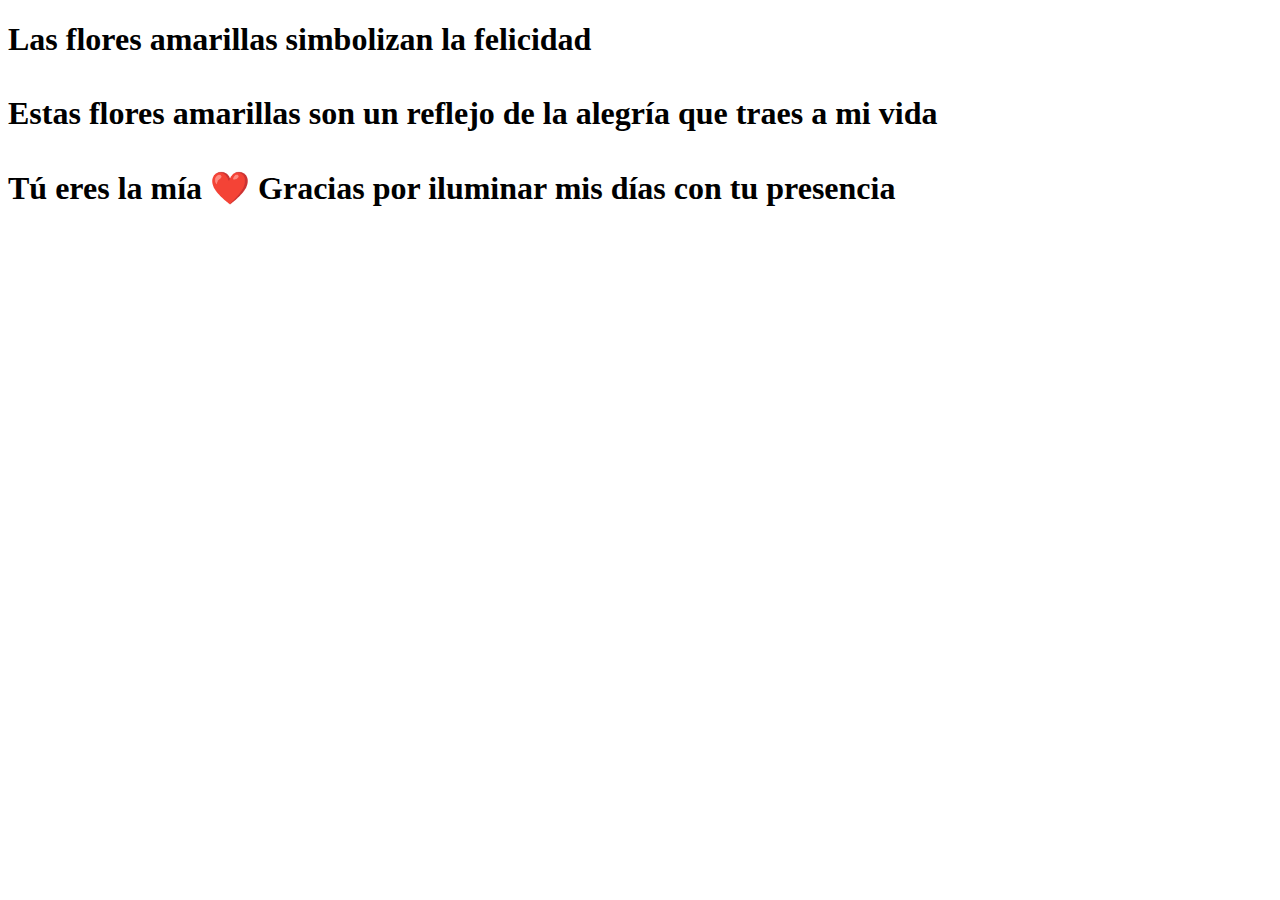
==== flower.html @ ad351d42 "Update flower.html" ====
<!DOCTYPE html>
<html lang="es">
  <head>
    <meta charset="UTF-8" />
    <meta http-equiv="X-UA-Compatible" content="IE=edge" />
    <meta name="viewport" content="width=device-width, initial-scale=1.0" />
    <link rel="stylesheet" href="css/main.css" />
    <link rel="icon" href="img/flowers.png" type="image/x-icon" />
    <title>Flower</title>
  </head>
  <body class="container">
    <audio src="sound/Floricienta.mp3" autoplay></audio>
    <div id="lyrics">
     
    </div>
    <h1 class="titulo">Las flores amarillas simbolizan la felicidad <br> <br>
      Estas flores amarillas son un reflejo de la alegría que traes a mi vida <br> <br>
      Tú eres la mía ❤️ Gracias por iluminar mis días con tu presencia</h1>
  
    <div class="night"></div>
    <div class="flowers">
      <div class="flower flower--1">
        <div class="flower__leafs flower__leafs--1">
          <div class="flower__leaf flower__leaf--1"></div>
          <div class="flower__leaf flower__leaf--2"></div>
          <div class="flower__leaf flower__leaf--3"></div>
          <div class="flower__leaf flower__leaf--4"></div>
          <div class="flower__white-circle"></div>

          <div class="flower__light flower__light--1"></div>
          <div class="flower__light flower__light--2"></div>
          <div class="flower__light flower__light--3"></div>
          <div class="flower__light flower__light--4"></div>
          <div class="flower__light flower__light--5"></div>
          <div class="flower__light flower__light--6"></div>
          <div class="flower__light flower__light--7"></div>
          <div class="flower__light flower__light--8"></div>
        </div>
        <div class="flower__line">
          <div class="flower__line__leaf flower__line__leaf--1"></div>
          <div class="flower__line__leaf flower__line__leaf--2"></div>
          <div class="flower__line__leaf flower__line__leaf--3"></div>
          <div class="flower__line__leaf flower__line__leaf--4"></div>
          <div class="flower__line__leaf flower__line__leaf--5"></div>
          <div class="flower__line__leaf flower__line__leaf--6"></div>
        </div>
      </div>

      <div class="flower flower--2">
        <div class="flower__leafs flower__leafs--2">
          <div class="flower__leaf flower__leaf--1"></div>
          <div class="flower__leaf flower__leaf--2"></div>
          <div class="flower__leaf flower__leaf--3"></div>
          <div class="flower__leaf flower__leaf--4"></div>
          <div class="flower__white-circle"></div>

          <div class="flower__light flower__light--1"></div>
          <div class="flower__light flower__light--2"></div>
          <div class="flower__light flower__light--3"></div>
          <div class="flower__light flower__light--4"></div>
          <div class="flower__light flower__light--5"></div>
          <div class="flower__light flower__light--6"></div>
          <div class="flower__light flower__light--7"></div>
          <div class="flower__light flower__light--8"></div>
        </div>
        <div class="flower__line">
          <div class="flower__line__leaf flower__line__leaf--1"></div>
          <div class="flower__line__leaf flower__line__leaf--2"></div>
          <div class="flower__line__leaf flower__line__leaf--3"></div>
          <div class="flower__line__leaf flower__line__leaf--4"></div>
        </div>
      </div>

      <div class="flower flower--3">
        <div class="flower__leafs flower__leafs--3">
          <div class="flower__leaf flower__leaf--1"></div>
          <div class="flower__leaf flower__leaf--2"></div>
          <div class="flower__leaf flower__leaf--3"></div>
          <div class="flower__leaf flower__leaf--4"></div>
          <div class="flower__white-circle"></div>

          <div class="flower__light flower__light--1"></div>
          <div class="flower__light flower__light--2"></div>
          <div class="flower__light flower__light--3"></div>
          <div class="flower__light flower__light--4"></div>
          <div class="flower__light flower__light--5"></div>
          <div class="flower__light flower__light--6"></div>
          <div class="flower__light flower__light--7"></div>
          <div class="flower__light flower__light--8"></div>
        </div>
        <div class="flower__line">
          <div class="flower__line__leaf flower__line__leaf--1"></div>
          <div class="flower__line__leaf flower__line__leaf--2"></div>
          <div class="flower__line__leaf flower__line__leaf--3"></div>
          <div class="flower__line__leaf flower__line__leaf--4"></div>
        </div>
      </div>

      <div class="grow-ans" style="--d: 1.2s">
        <div class="flower__g-long">
          <div class="flower__g-long__top"></div>
          <div class="flower__g-long__bottom"></div>
        </div>
      </div>

      <div class="growing-grass">
        <div class="flower__grass flower__grass--1">
          <div class="flower__grass--top"></div>
          <div class="flower__grass--bottom"></div>
          <div class="flower__grass__leaf flower__grass__leaf--1"></div>
          <div class="flower__grass__leaf flower__grass__leaf--2"></div>
          <div class="flower__grass__leaf flower__grass__leaf--3"></div>
          <div class="flower__grass__leaf flower__grass__leaf--4"></div>
          <div class="flower__grass__leaf flower__grass__leaf--5"></div>
          <div class="flower__grass__leaf flower__grass__leaf--6"></div>
          <div class="flower__grass__leaf flower__grass__leaf--7"></div>
          <div class="flower__grass__leaf flower__grass__leaf--8"></div>
          <div class="flower__grass__overlay"></div>
        </div>
      </div>

      <div class="growing-grass">
        <div class="flower__grass flower__grass--2">
          <div class="flower__grass--top"></div>
          <div class="flower__grass--bottom"></div>
          <div class="flower__grass__leaf flower__grass__leaf--1"></div>
          <div class="flower__grass__leaf flower__grass__leaf--2"></div>
          <div class="flower__grass__leaf flower__grass__leaf--3"></div>
          <div class="flower__grass__leaf flower__grass__leaf--4"></div>
          <div class="flower__grass__leaf flower__grass__leaf--5"></div>
          <div class="flower__grass__leaf flower__grass__leaf--6"></div>
          <div class="flower__grass__leaf flower__grass__leaf--7"></div>
          <div class="flower__grass__leaf flower__grass__leaf--8"></div>
          <div class="flower__grass__overlay"></div>
        </div>
      </div>

      <div class="grow-ans" style="--d: 2.4s">
        <div class="flower__g-right flower__g-right--1">
          <div class="leaf"></div>
        </div>
      </div>

      <div class="grow-ans" style="--d: 2.8s">
        <div class="flower__g-right flower__g-right--2">
          <div class="leaf"></div>
        </div>
      </div>

      <div class="grow-ans" style="--d: 2.8s">
        <div class="flower__g-front">
          <div
            class="flower__g-front__leaf-wrapper flower__g-front__leaf-wrapper--1"
          >
            <div class="flower__g-front__leaf"></div>
          </div>
          <div
            class="flower__g-front__leaf-wrapper flower__g-front__leaf-wrapper--2"
          >
            <div class="flower__g-front__leaf"></div>
          </div>
          <div
            class="flower__g-front__leaf-wrapper flower__g-front__leaf-wrapper--3"
          >
            <div class="flower__g-front__leaf"></div>
          </div>
          <div
            class="flower__g-front__leaf-wrapper flower__g-front__leaf-wrapper--4"
          >
            <div class="flower__g-front__leaf"></div>
          </div>
          <div
            class="flower__g-front__leaf-wrapper flower__g-front__leaf-wrapper--5"
          >
            <div class="flower__g-front__leaf"></div>
          </div>
          <div
            class="flower__g-front__leaf-wrapper flower__g-front__leaf-wrapper--6"
          >
            <div class="flower__g-front__leaf"></div>
          </div>
          <div
            class="flower__g-front__leaf-wrapper flower__g-front__leaf-wrapper--7"
          >
            <div class="flower__g-front__leaf"></div>
          </div>
          <div
            class="flower__g-front__leaf-wrapper flower__g-front__leaf-wrapper--8"
          >
            <div class="flower__g-front__leaf"></div>
          </div>
          <div class="flower__g-front__line"></div>
        </div>
      </div>

      <div class="grow-ans" style="--d: 3.2s">
        <div class="flower__g-fr">
          <div class="leaf"></div>
          <div class="flower__g-fr__leaf flower__g-fr__leaf--1"></div>
          <div class="flower__g-fr__leaf flower__g-fr__leaf--2"></div>
          <div class="flower__g-fr__leaf flower__g-fr__leaf--3"></div>
          <div class="flower__g-fr__leaf flower__g-fr__leaf--4"></div>
          <div class="flower__g-fr__leaf flower__g-fr__leaf--5"></div>
          <div class="flower__g-fr__leaf flower__g-fr__leaf--6"></div>
          <div class="flower__g-fr__leaf flower__g-fr__leaf--7"></div>
          <div class="flower__g-fr__leaf flower__g-fr__leaf--8"></div>
        </div>
      </div>

      <div class="long-g long-g--0">
        <div class="grow-ans" style="--d: 3s">
          <div class="leaf leaf--0"></div>
        </div>
        <div class="grow-ans" style="--d: 2.2s">
          <div class="leaf leaf--1"></div>
        </div>
        <div class="grow-ans" style="--d: 3.4s">
          <div class="leaf leaf--2"></div>
        </div>
        <div class="grow-ans" style="--d: 3.6s">
          <div class="leaf leaf--3"></div>
        </div>
      </div>

      <div class="long-g long-g--1">
        <div class="grow-ans" style="--d: 3.6s">
          <div class="leaf leaf--0"></div>
        </div>
        <div class="grow-ans" style="--d: 3.8s">
          <div class="leaf leaf--1"></div>
        </div>
        <div class="grow-ans" style="--d: 4s">
          <div class="leaf leaf--2"></div>
        </div>
        <div class="grow-ans" style="--d: 4.2s">
          <div class="leaf leaf--3"></div>
        </div>
      </div>

      <div class="long-g long-g--2">
        <div class="grow-ans" style="--d: 4s">
          <div class="leaf leaf--0"></div>
        </div>
        <div class="grow-ans" style="--d: 4.2s">
          <div class="leaf leaf--1"></div>
        </div>
        <div class="grow-ans" style="--d: 4.4s">
          <div class="leaf leaf--2"></div>
        </div>
        <div class="grow-ans" style="--d: 4.6s">
          <div class="leaf leaf--3"></div>
        </div>
      </div>

      <div class="long-g long-g--3">
        <div class="grow-ans" style="--d: 4s">
          <div class="leaf leaf--0"></div>
        </div>
        <div class="grow-ans" style="--d: 4.2s">
          <div class="leaf leaf--1"></div>
        </div>
        <div class="grow-ans" style="--d: 3s">
          <div class="leaf leaf--2"></div>
        </div>
        <div class="grow-ans" style="--d: 3.6s">
          <div class="leaf leaf--3"></div>
        </div>
      </div>

      <div class="long-g long-g--4">
        <div class="grow-ans" style="--d: 4s">
          <div class="leaf leaf--0"></div>
        </div>
        <div class="grow-ans" style="--d: 4.2s">
          <div class="leaf leaf--1"></div>
        </div>
        <div class="grow-ans" style="--d: 3s">
          <div class="leaf leaf--2"></div>
        </div>
        <div class="grow-ans" style="--d: 3.6s">
          <div class="leaf leaf--3"></div>
        </div>
      </div>

      <div class="long-g long-g--5">
        <div class="grow-ans" style="--d: 4s">
          <div class="leaf leaf--0"></div>
        </div>
        <div class="grow-ans" style="--d: 4.2s">
          <div class="leaf leaf--1"></div>
        </div>
        <div class="grow-ans" style="--d: 3s">
          <div class="leaf leaf--2"></div>
        </div>
        <div class="grow-ans" style="--d: 3.6s">
          <div class="leaf leaf--3"></div>
        </div>
      </div>

      <div class="long-g long-g--6">
        <div class="grow-ans" style="--d: 4.2s">
          <div class="leaf leaf--0"></div>
        </div>
        <div class="grow-ans" style="--d: 4.4s">
          <div class="leaf leaf--1"></div>
        </div>
        <div class="grow-ans" style="--d: 4.6s">
          <div class="leaf leaf--2"></div>
        </div>
        <div class="grow-ans" style="--d: 4.8s">
          <div class="leaf leaf--3"></div>
        </div>
      </div>

      <div class="long-g long-g--7">
        <div class="grow-ans" style="--d: 3s">
          <div class="leaf leaf--0"></div>
        </div>
        <div class="grow-ans" style="--d: 3.2s">
          <div class="leaf leaf--1"></div>
        </div>
        <div class="grow-ans" style="--d: 3.5s">
          <div class="leaf leaf--2"></div>
        </div>
        <div class="grow-ans" style="--d: 3.6s">
          <div class="leaf leaf--3"></div>
        </div>
      </div>
    </div>
    <script src="anim.js"></script>
    <script src="main.js"></script>
  </body>
</html>
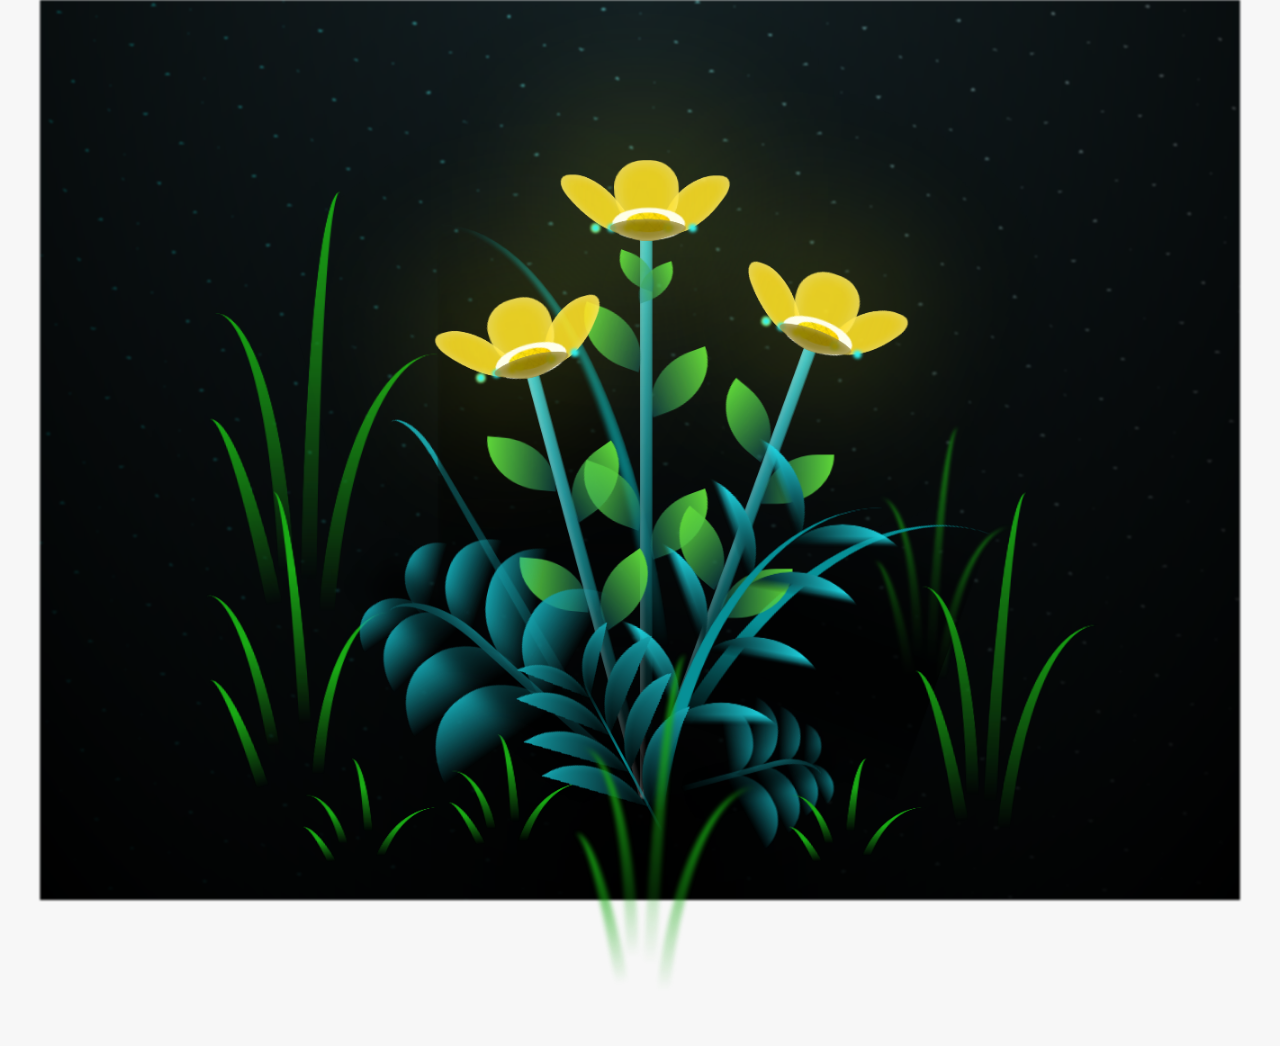
==== commit b8aac542: "Update flower.html" ====
--- a/flower.html
+++ b/flower.html
@@ -13,8 +13,8 @@
     <div id="lyrics">
      
     </div>
-    <h1 class="titulo">Las flores amarillas simbolizan la felicidad <br> <br>
-      Estas flores amarillas son un reflejo de la alegría que traes a mi vida <br> <br>
+    <h1 class="titulo">Las flores amarillas simbolizan la felicidad <br>
+      Estas flores amarillas son un reflejo de la alegría que traes a mi vida <br>
       Tú eres la mía ❤️ Gracias por iluminar mis días con tu presencia</h1>
   
     <div class="night"></div>
--- a/css/main.css
+++ b/css/main.css
@@ -0,0 +1,1659 @@
+*,
+*::after,
+*::before {
+  padding: 0;
+  margin: 0;
+  box-sizing: border-box;
+}
+
+:root {
+  --dark-color: #000;
+}
+
+body {
+  display: flex;
+  align-items: flex-end;
+  justify-content: center;
+  min-height: 100vh;
+  background-color: var(--dark-color);
+  overflow: hidden;
+  perspective: 1000px;
+}
+
+#lyrics {
+  font-size: 28px;
+  font-family: "Franklin Gothic Medium", "Arial Narrow", Arial, sans-serif;
+  color: white;
+  position: absolute;
+  margin-bottom: 20%;
+  z-index: 1;
+  font-weight: bold;
+  letter-spacing: 4px;
+}
+@media only screen and (max-width: 600px) {
+  /* Estilos específicos para dispositivos con un ancho máximo de 600px */
+  #lyrics {
+      font-size: 14px; /* Reduce el tamaño del texto para dispositivos más pequeños */
+      margin-bottom: 530px;
+      letter-spacing: 3px;
+  }
+
+}
+.titulo {
+  margin-bottom: 180px;
+  font-family: "Arial Narrow", Arial, sans-serif;
+  color: yellow;
+  position: absolute;
+  font-weight: bold;
+  letter-spacing: 1px;
+  opacity: 0;
+  animation: fadeIn 3s ease-in-out forwards;
+  text-align: center;
+}
+@keyframes fadeIn {
+  from {
+    opacity: 0;
+  }
+  to {
+    opacity: 1;
+  }
+}
+
+.night {
+  z-index: -1;
+  position: absolute;
+  left: 50%;
+  top: 0;
+  transform: translateX(-50%);
+  width: 100%;
+  height: 100%;
+  filter: blur(0.1vmin);
+  background-image: radial-gradient(
+      ellipse at top,
+      transparent 0%,
+      var(--dark-color)
+    ),
+    radial-gradient(
+      ellipse at bottom,
+      var(--dark-color),
+      rgba(145, 233, 255, 0.2)
+    ),
+    repeating-linear-gradient(
+      220deg,
+      rgb(0, 0, 0) 0px,
+      rgb(0, 0, 0) 19px,
+      transparent 19px,
+      transparent 22px
+    ),
+    repeating-linear-gradient(
+      189deg,
+      rgb(0, 0, 0) 0px,
+      rgb(0, 0, 0) 19px,
+      transparent 19px,
+      transparent 22px
+    ),
+    repeating-linear-gradient(
+      148deg,
+      rgb(0, 0, 0) 0px,
+      rgb(0, 0, 0) 19px,
+      transparent 19px,
+      transparent 22px
+    ),
+    linear-gradient(90deg, rgb(0, 255, 250), rgb(240, 240, 240));
+}
+
+.flowers {
+  position: relative;
+  transform: scale(0.9);
+  /*margin-bottom: 100px;
+  */
+}
+
+@media only screen and (max-width: 600px) {
+  /* Estilos específicos para dispositivos con un ancho máximo de 600px */
+.flowers {
+      font-size: 14px;
+      margin-bottom: 35%;
+      letter-spacing: 3px;
+      transform: scale(1.0);
+}
+
+}
+
+.flower {
+  position: absolute;
+  bottom: 10vmin;
+  transform-origin: bottom center;
+  z-index: 10;
+  --fl-speed: 0.8s;
+}
+.flower--1 {
+  -webkit-animation: moving-flower-1 4s linear infinite;
+  animation: moving-flower-1 4s linear infinite;
+}
+.flower--1 .flower__line {
+  height: 70vmin;
+  -webkit-animation-delay: 0.3s;
+  animation-delay: 0.3s;
+}
+.flower--1 .flower__line__leaf--1 {
+  -webkit-animation: blooming-leaf-right var(--fl-speed) 1.6s backwards;
+  animation: blooming-leaf-right var(--fl-speed) 1.6s backwards;
+}
+.flower--1 .flower__line__leaf--2 {
+  -webkit-animation: blooming-leaf-right var(--fl-speed) 1.4s backwards;
+  animation: blooming-leaf-right var(--fl-speed) 1.4s backwards;
+}
+.flower--1 .flower__line__leaf--3 {
+  -webkit-animation: blooming-leaf-left var(--fl-speed) 1.2s backwards;
+  animation: blooming-leaf-left var(--fl-speed) 1.2s backwards;
+}
+.flower--1 .flower__line__leaf--4 {
+  -webkit-animation: blooming-leaf-left var(--fl-speed) 1s backwards;
+  animation: blooming-leaf-left var(--fl-speed) 1s backwards;
+}
+.flower--1 .flower__line__leaf--5 {
+  -webkit-animation: blooming-leaf-right var(--fl-speed) 1.8s backwards;
+  animation: blooming-leaf-right var(--fl-speed) 1.8s backwards;
+}
+.flower--1 .flower__line__leaf--6 {
+  -webkit-animation: blooming-leaf-left var(--fl-speed) 2s backwards;
+  animation: blooming-leaf-left var(--fl-speed) 2s backwards;
+}
+.flower--2 {
+  left: 50%;
+  transform: rotate(20deg);
+  -webkit-animation: moving-flower-2 4s linear infinite;
+  animation: moving-flower-2 4s linear infinite;
+}
+.flower--2 .flower__line {
+  height: 60vmin;
+  -webkit-animation-delay: 0.6s;
+  animation-delay: 0.6s;
+}
+.flower--2 .flower__line__leaf--1 {
+  -webkit-animation: blooming-leaf-right var(--fl-speed) 1.9s backwards;
+  animation: blooming-leaf-right var(--fl-speed) 1.9s backwards;
+}
+.flower--2 .flower__line__leaf--2 {
+  -webkit-animation: blooming-leaf-right var(--fl-speed) 1.7s backwards;
+  animation: blooming-leaf-right var(--fl-speed) 1.7s backwards;
+}
+.flower--2 .flower__line__leaf--3 {
+  -webkit-animation: blooming-leaf-left var(--fl-speed) 1.5s backwards;
+  animation: blooming-leaf-left var(--fl-speed) 1.5s backwards;
+}
+.flower--2 .flower__line__leaf--4 {
+  -webkit-animation: blooming-leaf-left var(--fl-speed) 1.3s backwards;
+  animation: blooming-leaf-left var(--fl-speed) 1.3s backwards;
+}
+.flower--3 {
+  left: 50%;
+  transform: rotate(-15deg);
+  -webkit-animation: moving-flower-3 4s linear infinite;
+  animation: moving-flower-3 4s linear infinite;
+}
+.flower--3 .flower__line {
+  -webkit-animation-delay: 0.9s;
+  animation-delay: 0.9s;
+}
+.flower--3 .flower__line__leaf--1 {
+  -webkit-animation: blooming-leaf-right var(--fl-speed) 2.5s backwards;
+  animation: blooming-leaf-right var(--fl-speed) 2.5s backwards;
+}
+.flower--3 .flower__line__leaf--2 {
+  -webkit-animation: blooming-leaf-right var(--fl-speed) 2.3s backwards;
+  animation: blooming-leaf-right var(--fl-speed) 2.3s backwards;
+}
+.flower--3 .flower__line__leaf--3 {
+  -webkit-animation: blooming-leaf-left var(--fl-speed) 2.1s backwards;
+  animation: blooming-leaf-left var(--fl-speed) 2.1s backwards;
+}
+.flower--3 .flower__line__leaf--4 {
+  -webkit-animation: blooming-leaf-left var(--fl-speed) 1.9s backwards;
+  animation: blooming-leaf-left var(--fl-speed) 1.9s backwards;
+}
+.flower__leafs {
+  position: relative;
+  -webkit-animation: blooming-flower 2s backwards;
+  animation: blooming-flower 2s backwards;
+}
+.flower__leafs--1 {
+  -webkit-animation-delay: 1.1s;
+  animation-delay: 1.1s;
+}
+.flower__leafs--2 {
+  -webkit-animation-delay: 1.4s;
+  animation-delay: 1.4s;
+}
+.flower__leafs--3 {
+  -webkit-animation-delay: 1.7s;
+  animation-delay: 1.7s;
+}
+.flower__leafs::after {
+  content: "";
+  position: absolute;
+  left: 0;
+  top: 0;
+  transform: translate(-50%, -100%);
+  width: 8vmin;
+  height: 8vmin;
+  background-color: #f9fd25;
+  /* background-color: #fd2525; */
+  filter: blur(10vmin);
+}
+.flower__leaf {
+  position: absolute;
+  bottom: 0;
+  left: 50%;
+  width: 8vmin;
+  height: 11vmin;
+  border-radius: 51% 49% 47% 53%/44% 45% 55% 69%;
+  background-color: #253bfd;
+  background-color: #fddd25;
+  transform-origin: bottom center;
+  opacity: 0.9;
+  box-shadow: inset 0 0 2vmin rgba(255, 255, 255, 0.5);
+}
+.flower__leaf--1 {
+  transform: translate(-10%, 1%) rotateY(40deg) rotateX(-50deg);
+}
+.flower__leaf--2 {
+  transform: translate(-50%, -4%) rotateX(40deg);
+}
+.flower__leaf--3 {
+  transform: translate(-90%, 0%) rotateY(45deg) rotateX(50deg);
+}
+.flower__leaf--4 {
+  width: 8vmin;
+  height: 8vmin;
+  transform-origin: bottom left;
+  border-radius: 4vmin 10vmin 4vmin 4vmin;
+  transform: translate(0%, 18%) rotateX(70deg) rotate(-43deg);
+  background-color: #7c6901;
+  z-index: 1;
+  opacity: 0.8;
+}
+.flower__white-circle {
+  position: absolute;
+  left: -3.5vmin;
+  top: -3vmin;
+  width: 9vmin;
+  height: 4vmin;
+  border-radius: 50%;
+  background-color: #fff;
+}
+.flower__white-circle::after {
+  content: "";
+  position: absolute;
+  left: 50%;
+  top: 45%;
+  transform: translate(-50%, -50%);
+  width: 60%;
+  height: 60%;
+  border-radius: inherit;
+  background-image: repeating-linear-gradient(
+      135deg,
+      rgba(0, 0, 0, 0.03) 0px,
+      rgba(0, 0, 0, 0.03) 1px,
+      transparent 1px,
+      transparent 12px
+    ),
+    repeating-linear-gradient(
+      45deg,
+      rgba(0, 0, 0, 0.03) 0px,
+      rgba(0, 0, 0, 0.03) 1px,
+      transparent 1px,
+      transparent 12px
+    ),
+    repeating-linear-gradient(
+      67.5deg,
+      rgba(0, 0, 0, 0.03) 0px,
+      rgba(0, 0, 0, 0.03) 1px,
+      transparent 1px,
+      transparent 12px
+    ),
+    repeating-linear-gradient(
+      135deg,
+      rgba(0, 0, 0, 0.03) 0px,
+      rgba(0, 0, 0, 0.03) 1px,
+      transparent 1px,
+      transparent 12px
+    ),
+    repeating-linear-gradient(
+      45deg,
+      rgba(0, 0, 0, 0.03) 0px,
+      rgba(0, 0, 0, 0.03) 1px,
+      transparent 1px,
+      transparent 12px
+    ),
+    repeating-linear-gradient(
+      112.5deg,
+      rgba(0, 0, 0, 0.03) 0px,
+      rgba(0, 0, 0, 0.03) 1px,
+      transparent 1px,
+      transparent 12px
+    ),
+    repeating-linear-gradient(
+      112.5deg,
+      rgba(0, 0, 0, 0.03) 0px,
+      rgba(0, 0, 0, 0.03) 1px,
+      transparent 1px,
+      transparent 12px
+    ),
+    repeating-linear-gradient(
+      45deg,
+      rgba(0, 0, 0, 0.03) 0px,
+      rgba(0, 0, 0, 0.03) 1px,
+      transparent 1px,
+      transparent 12px
+    ),
+    repeating-linear-gradient(
+      22.5deg,
+      rgba(0, 0, 0, 0.03) 0px,
+      rgba(0, 0, 0, 0.03) 1px,
+      transparent 1px,
+      transparent 12px
+    ),
+    repeating-linear-gradient(
+      45deg,
+      rgba(0, 0, 0, 0.03) 0px,
+      rgba(0, 0, 0, 0.03) 1px,
+      transparent 1px,
+      transparent 12px
+    ),
+    repeating-linear-gradient(
+      22.5deg,
+      rgba(0, 0, 0, 0.03) 0px,
+      rgba(0, 0, 0, 0.03) 1px,
+      transparent 1px,
+      transparent 12px
+    ),
+    repeating-linear-gradient(
+      135deg,
+      rgba(0, 0, 0, 0.03) 0px,
+      rgba(0, 0, 0, 0.03) 1px,
+      transparent 1px,
+      transparent 12px
+    ),
+    repeating-linear-gradient(
+      157.5deg,
+      rgba(0, 0, 0, 0.03) 0px,
+      rgba(0, 0, 0, 0.03) 1px,
+      transparent 1px,
+      transparent 12px
+    ),
+    repeating-linear-gradient(
+      67.5deg,
+      rgba(0, 0, 0, 0.03) 0px,
+      rgba(0, 0, 0, 0.03) 1px,
+      transparent 1px,
+      transparent 12px
+    ),
+    repeating-linear-gradient(
+      67.5deg,
+      rgba(0, 0, 0, 0.03) 0px,
+      rgba(0, 0, 0, 0.03) 1px,
+      transparent 1px,
+      transparent 12px
+    ),
+    linear-gradient(90deg, rgb(255, 235, 18), rgb(255, 206, 0));
+}
+.flower__line {
+  height: 55vmin;
+  width: 1.5vmin;
+  background-image: linear-gradient(
+      to left,
+      rgba(0, 0, 0, 0.2),
+      transparent,
+      rgba(255, 255, 255, 0.2)
+    ),
+    linear-gradient(to top, transparent 10%, #14757a, #39c6d6);
+  box-shadow: inset 0 0 2px rgba(0, 0, 0, 0.5);
+  -webkit-animation: grow-flower-tree 4s backwards;
+  animation: grow-flower-tree 4s backwards;
+}
+.flower__line__leaf {
+  --w: 7vmin;
+  --h: calc(var(--w) + 2vmin);
+  position: absolute;
+  top: 20%;
+  left: 90%;
+  width: var(--w);
+  height: var(--h);
+  border-top-right-radius: var(--h);
+  border-bottom-left-radius: var(--h);
+  background-image: linear-gradient(to top, rgba(20, 117, 122, 0.4), #5ed639);
+}
+.flower__line__leaf--1 {
+  transform: rotate(70deg) rotateY(30deg);
+}
+.flower__line__leaf--2 {
+  top: 45%;
+  transform: rotate(70deg) rotateY(30deg);
+}
+.flower__line__leaf--3,
+.flower__line__leaf--4,
+.flower__line__leaf--6 {
+  border-top-right-radius: 0;
+  border-bottom-left-radius: 0;
+  border-top-left-radius: var(--h);
+  border-bottom-right-radius: var(--h);
+  left: -460%;
+  top: 12%;
+  transform: rotate(-70deg) rotateY(30deg);
+}
+.flower__line__leaf--4 {
+  top: 40%;
+}
+.flower__line__leaf--5 {
+  top: 0;
+  transform-origin: left;
+  transform: rotate(70deg) rotateY(30deg) scale(0.6);
+}
+.flower__line__leaf--6 {
+  top: -2%;
+  left: -450%;
+  transform-origin: right;
+  transform: rotate(-70deg) rotateY(30deg) scale(0.6);
+}
+.flower__light {
+  position: absolute;
+  bottom: 0vmin;
+  width: 1vmin;
+  height: 1vmin;
+  background-color: rgb(255, 251, 0);
+  border-radius: 50%;
+  filter: blur(0.2vmin);
+  -webkit-animation: light-ans 4s linear infinite backwards;
+  animation: light-ans 4s linear infinite backwards;
+}
+.flower__light:nth-child(odd) {
+  background-color: #23f0ff;
+}
+.flower__light--1 {
+  left: -2vmin;
+  -webkit-animation-delay: 1s;
+  animation-delay: 1s;
+}
+.flower__light--2 {
+  left: 3vmin;
+  -webkit-animation-delay: 0.5s;
+  animation-delay: 0.5s;
+}
+.flower__light--3 {
+  left: -6vmin;
+  -webkit-animation-delay: 0.3s;
+  animation-delay: 0.3s;
+}
+.flower__light--4 {
+  left: 6vmin;
+  -webkit-animation-delay: 0.9s;
+  animation-delay: 0.9s;
+}
+.flower__light--5 {
+  left: -1vmin;
+  -webkit-animation-delay: 1.5s;
+  animation-delay: 1.5s;
+}
+.flower__light--6 {
+  left: -4vmin;
+  -webkit-animation-delay: 3s;
+  animation-delay: 3s;
+}
+.flower__light--7 {
+  left: 3vmin;
+  -webkit-animation-delay: 2s;
+  animation-delay: 2s;
+}
+.flower__light--8 {
+  left: -6vmin;
+  -webkit-animation-delay: 3.5s;
+  animation-delay: 3.5s;
+}
+.flower__grass {
+  --c: #159faa;
+  --line-w: 1.5vmin;
+  position: absolute;
+  bottom: 12vmin;
+  left: -7vmin;
+  display: flex;
+  flex-direction: column;
+  align-items: flex-end;
+  z-index: 20;
+  transform-origin: bottom center;
+  transform: rotate(-48deg) rotateY(40deg);
+}
+.flower__grass--1 {
+  -webkit-animation: moving-grass 2s linear infinite;
+  animation: moving-grass 2s linear infinite;
+}
+.flower__grass--2 {
+  left: 2vmin;
+  bottom: 10vmin;
+  transform: scale(0.5) rotate(75deg) rotateX(10deg) rotateY(-200deg);
+  opacity: 0.8;
+  z-index: 0;
+  -webkit-animation: moving-grass--2 1.5s linear infinite;
+  animation: moving-grass--2 1.5s linear infinite;
+}
+.flower__grass--top {
+  width: 7vmin;
+  height: 10vmin;
+  border-top-right-radius: 100%;
+  border-right: var(--line-w) solid var(--c);
+  transform-origin: bottom center;
+  transform: rotate(-2deg);
+}
+.flower__grass--bottom {
+  margin-top: -2px;
+  width: var(--line-w);
+  height: 25vmin;
+  background-image: linear-gradient(to top, transparent, var(--c));
+}
+.flower__grass__leaf {
+  --size: 10vmin;
+  position: absolute;
+  width: calc(var(--size) * 2.1);
+  height: var(--size);
+  border-top-left-radius: var(--size);
+  border-top-right-radius: var(--size);
+  background-image: linear-gradient(
+    to top,
+    transparent,
+    transparent 30%,
+    var(--c)
+  );
+  z-index: 100;
+}
+.flower__grass__leaf--1 {
+  top: -6%;
+  left: 30%;
+  --size: 6vmin;
+  transform: rotate(-20deg);
+  -webkit-animation: growing-grass-ans--1 2s 2.6s backwards;
+  animation: growing-grass-ans--1 2s 2.6s backwards;
+}
+@-webkit-keyframes growing-grass-ans--1 {
+  0% {
+    transform-origin: bottom left;
+    transform: rotate(-20deg) scale(0);
+  }
+}
+@keyframes growing-grass-ans--1 {
+  0% {
+    transform-origin: bottom left;
+    transform: rotate(-20deg) scale(0);
+  }
+}
+.flower__grass__leaf--2 {
+  top: -5%;
+  left: -110%;
+  --size: 6vmin;
+  transform: rotate(10deg);
+  -webkit-animation: growing-grass-ans--2 2s 2.4s linear backwards;
+  animation: growing-grass-ans--2 2s 2.4s linear backwards;
+}
+@-webkit-keyframes growing-grass-ans--2 {
+  0% {
+    transform-origin: bottom right;
+    transform: rotate(10deg) scale(0);
+  }
+}
+@keyframes growing-grass-ans--2 {
+  0% {
+    transform-origin: bottom right;
+    transform: rotate(10deg) scale(0);
+  }
+}
+.flower__grass__leaf--3 {
+  top: 5%;
+  left: 60%;
+  --size: 8vmin;
+  transform: rotate(-18deg) rotateX(-20deg);
+  -webkit-animation: growing-grass-ans--3 2s 2.2s linear backwards;
+  animation: growing-grass-ans--3 2s 2.2s linear backwards;
+}
+@-webkit-keyframes growing-grass-ans--3 {
+  0% {
+    transform-origin: bottom left;
+    transform: rotate(-18deg) rotateX(-20deg) scale(0);
+  }
+}
+@keyframes growing-grass-ans--3 {
+  0% {
+    transform-origin: bottom left;
+    transform: rotate(-18deg) rotateX(-20deg) scale(0);
+  }
+}
+.flower__grass__leaf--4 {
+  top: 6%;
+  left: -135%;
+  --size: 8vmin;
+  transform: rotate(2deg);
+  -webkit-animation: growing-grass-ans--4 2s 2s linear backwards;
+  animation: growing-grass-ans--4 2s 2s linear backwards;
+}
+@-webkit-keyframes growing-grass-ans--4 {
+  0% {
+    transform-origin: bottom right;
+    transform: rotate(2deg) scale(0);
+  }
+}
+@keyframes growing-grass-ans--4 {
+  0% {
+    transform-origin: bottom right;
+    transform: rotate(2deg) scale(0);
+  }
+}
+.flower__grass__leaf--5 {
+  top: 20%;
+  left: 60%;
+  --size: 10vmin;
+  transform: rotate(-24deg) rotateX(-20deg);
+  -webkit-animation: growing-grass-ans--5 2s 1.8s linear backwards;
+  animation: growing-grass-ans--5 2s 1.8s linear backwards;
+}
+@-webkit-keyframes growing-grass-ans--5 {
+  0% {
+    transform-origin: bottom left;
+    transform: rotate(-24deg) rotateX(-20deg) scale(0);
+  }
+}
+@keyframes growing-grass-ans--5 {
+  0% {
+    transform-origin: bottom left;
+    transform: rotate(-24deg) rotateX(-20deg) scale(0);
+  }
+}
+.flower__grass__leaf--6 {
+  top: 22%;
+  left: -180%;
+  --size: 10vmin;
+  transform: rotate(10deg);
+  -webkit-animation: growing-grass-ans--6 2s 1.6s linear backwards;
+  animation: growing-grass-ans--6 2s 1.6s linear backwards;
+}
+@-webkit-keyframes growing-grass-ans--6 {
+  0% {
+    transform-origin: bottom right;
+    transform: rotate(10deg) scale(0);
+  }
+}
+@keyframes growing-grass-ans--6 {
+  0% {
+    transform-origin: bottom right;
+    transform: rotate(10deg) scale(0);
+  }
+}
+.flower__grass__leaf--7 {
+  top: 39%;
+  left: 70%;
+  --size: 10vmin;
+  transform: rotate(-10deg);
+  -webkit-animation: growing-grass-ans--7 2s 1.4s linear backwards;
+  animation: growing-grass-ans--7 2s 1.4s linear backwards;
+}
+@-webkit-keyframes growing-grass-ans--7 {
+  0% {
+    transform-origin: bottom left;
+    transform: rotate(-10deg) scale(0);
+  }
+}
+@keyframes growing-grass-ans--7 {
+  0% {
+    transform-origin: bottom left;
+    transform: rotate(-10deg) scale(0);
+  }
+}
+.flower__grass__leaf--8 {
+  top: 40%;
+  left: -215%;
+  --size: 11vmin;
+  transform: rotate(10deg);
+  -webkit-animation: growing-grass-ans--8 2s 1.2s linear backwards;
+  animation: growing-grass-ans--8 2s 1.2s linear backwards;
+}
+@-webkit-keyframes growing-grass-ans--8 {
+  0% {
+    transform-origin: bottom right;
+    transform: rotate(10deg) scale(0);
+  }
+}
+@keyframes growing-grass-ans--8 {
+  0% {
+    transform-origin: bottom right;
+    transform: rotate(10deg) scale(0);
+  }
+}
+.flower__grass__overlay {
+  position: absolute;
+  top: -10%;
+  right: 0%;
+  width: 100%;
+  height: 100%;
+  background-color: rgba(0, 0, 0, 0.6);
+  filter: blur(1.5vmin);
+  z-index: 100;
+}
+.flower__g-long {
+  --w: 2vmin;
+  --h: 6vmin;
+  --c: #159faa;
+  position: absolute;
+  bottom: 10vmin;
+  left: -3vmin;
+  transform-origin: bottom center;
+  transform: rotate(-30deg) rotateY(-20deg);
+  display: flex;
+  flex-direction: column;
+  align-items: flex-end;
+  -webkit-animation: flower-g-long-ans 3s linear infinite;
+  animation: flower-g-long-ans 3s linear infinite;
+}
+@-webkit-keyframes flower-g-long-ans {
+  0%,
+  100% {
+    transform: rotate(-30deg) rotateY(-20deg);
+  }
+  50% {
+    transform: rotate(-32deg) rotateY(-20deg);
+  }
+}
+@keyframes flower-g-long-ans {
+  0%,
+  100% {
+    transform: rotate(-30deg) rotateY(-20deg);
+  }
+  50% {
+    transform: rotate(-32deg) rotateY(-20deg);
+  }
+}
+.flower__g-long__top {
+  top: calc(var(--h) * -1);
+  width: calc(var(--w) + 1vmin);
+  height: var(--h);
+  border-top-right-radius: 100%;
+  border-right: 0.7vmin solid var(--c);
+  transform: translate(-0.7vmin, 1vmin);
+}
+.flower__g-long__bottom {
+  width: var(--w);
+  height: 50vmin;
+  transform-origin: bottom center;
+  background-image: linear-gradient(to top, transparent 30%, var(--c));
+  box-shadow: inset 0 0 2px rgba(0, 0, 0, 0.5);
+  -webkit-clip-path: polygon(35% 0, 65% 1%, 100% 100%, 0% 100%);
+  clip-path: polygon(35% 0, 65% 1%, 100% 100%, 0% 100%);
+}
+.flower__g-right {
+  position: absolute;
+  bottom: 6vmin;
+  left: -2vmin;
+  transform-origin: bottom left;
+  transform: rotate(20deg);
+}
+.flower__g-right .leaf {
+  width: 30vmin;
+  height: 50vmin;
+  border-top-left-radius: 100%;
+  border-left: 2vmin solid #079097;
+  background-image: linear-gradient(
+    to bottom,
+    transparent,
+    var(--dark-color) 60%
+  );
+  -webkit-mask-image: linear-gradient(to top, transparent 30%, #079097 60%);
+}
+.flower__g-right--1 {
+  -webkit-animation: flower-g-right-ans 2.5s linear infinite;
+  animation: flower-g-right-ans 2.5s linear infinite;
+}
+.flower__g-right--2 {
+  left: 5vmin;
+  transform: rotateY(-180deg);
+  -webkit-animation: flower-g-right-ans--2 3s linear infinite;
+  animation: flower-g-right-ans--2 3s linear infinite;
+}
+.flower__g-right--2 .leaf {
+  height: 75vmin;
+  filter: blur(0.3vmin);
+  opacity: 0.8;
+}
+@-webkit-keyframes flower-g-right-ans {
+  0%,
+  100% {
+    transform: rotate(20deg);
+  }
+  50% {
+    transform: rotate(24deg) rotateX(-20deg);
+  }
+}
+@keyframes flower-g-right-ans {
+  0%,
+  100% {
+    transform: rotate(20deg);
+  }
+  50% {
+    transform: rotate(24deg) rotateX(-20deg);
+  }
+}
+@-webkit-keyframes flower-g-right-ans--2 {
+  0%,
+  100% {
+    transform: rotateY(-180deg) rotate(0deg) rotateX(-20deg);
+  }
+  50% {
+    transform: rotateY(-180deg) rotate(6deg) rotateX(-20deg);
+  }
+}
+@keyframes flower-g-right-ans--2 {
+  0%,
+  100% {
+    transform: rotateY(-180deg) rotate(0deg) rotateX(-20deg);
+  }
+  50% {
+    transform: rotateY(-180deg) rotate(6deg) rotateX(-20deg);
+  }
+}
+.flower__g-front {
+  position: absolute;
+  bottom: 6vmin;
+  left: 2.5vmin;
+  z-index: 100;
+  transform-origin: bottom center;
+  transform: rotate(-28deg) rotateY(30deg) scale(1.04);
+  -webkit-animation: flower__g-front-ans 2s linear infinite;
+  animation: flower__g-front-ans 2s linear infinite;
+}
+@-webkit-keyframes flower__g-front-ans {
+  0%,
+  100% {
+    transform: rotate(-28deg) rotateY(30deg) scale(1.04);
+  }
+  50% {
+    transform: rotate(-35deg) rotateY(40deg) scale(1.04);
+  }
+}
+@keyframes flower__g-front-ans {
+  0%,
+  100% {
+    transform: rotate(-28deg) rotateY(30deg) scale(1.04);
+  }
+  50% {
+    transform: rotate(-35deg) rotateY(40deg) scale(1.04);
+  }
+}
+.flower__g-front__line {
+  width: 0.3vmin;
+  height: 20vmin;
+  background-image: linear-gradient(
+    to top,
+    transparent,
+    #079097,
+    transparent 100%
+  );
+  position: relative;
+}
+.flower__g-front__leaf-wrapper {
+  position: absolute;
+  top: 0;
+  left: 0;
+  transform-origin: bottom left;
+  transform: rotate(10deg);
+}
+.flower__g-front__leaf-wrapper:nth-child(even) {
+  left: 0vmin;
+  transform: rotateY(-180deg) rotate(5deg);
+  -webkit-animation: flower__g-front__leaf-left-ans 1s ease-in backwards;
+  animation: flower__g-front__leaf-left-ans 1s ease-in backwards;
+}
+.flower__g-front__leaf-wrapper:nth-child(odd) {
+  -webkit-animation: flower__g-front__leaf-ans 1s ease-in backwards;
+  animation: flower__g-front__leaf-ans 1s ease-in backwards;
+}
+.flower__g-front__leaf-wrapper--1 {
+  top: -8vmin;
+  transform: scale(0.7);
+  -webkit-animation: flower__g-front__leaf-ans 1s 5.5s ease-in backwards !important;
+  animation: flower__g-front__leaf-ans 1s 5.5s ease-in backwards !important;
+}
+.flower__g-front__leaf-wrapper--2 {
+  top: -8vmin;
+  transform: rotateY(-180deg) scale(0.7) !important;
+  -webkit-animation: flower__g-front__leaf-left-ans-2 1s 4.6s ease-in backwards !important;
+  animation: flower__g-front__leaf-left-ans-2 1s 4.6s ease-in backwards !important;
+}
+.flower__g-front__leaf-wrapper--3 {
+  top: -3vmin;
+  -webkit-animation: flower__g-front__leaf-ans 1s 4.6s ease-in backwards;
+  animation: flower__g-front__leaf-ans 1s 4.6s ease-in backwards;
+}
+.flower__g-front__leaf-wrapper--4 {
+  top: -3vmin;
+  transform: rotateY(-180deg) scale(0.9) !important;
+  -webkit-animation: flower__g-front__leaf-left-ans-2 1s 4.6s ease-in backwards !important;
+  animation: flower__g-front__leaf-left-ans-2 1s 4.6s ease-in backwards !important;
+}
+@-webkit-keyframes flower__g-front__leaf-left-ans-2 {
+  0% {
+    transform: rotateY(-180deg) scale(0);
+  }
+}
+@keyframes flower__g-front__leaf-left-ans-2 {
+  0% {
+    transform: rotateY(-180deg) scale(0);
+  }
+}
+.flower__g-front__leaf-wrapper--5,
+.flower__g-front__leaf-wrapper--6 {
+  top: 2vmin;
+}
+.flower__g-front__leaf-wrapper--7,
+.flower__g-front__leaf-wrapper--8 {
+  top: 6.5vmin;
+}
+.flower__g-front__leaf-wrapper--2 {
+  -webkit-animation-delay: 5.2s !important;
+  animation-delay: 5.2s !important;
+}
+.flower__g-front__leaf-wrapper--3 {
+  -webkit-animation-delay: 4.9s !important;
+  animation-delay: 4.9s !important;
+}
+.flower__g-front__leaf-wrapper--5 {
+  -webkit-animation-delay: 4.3s !important;
+  animation-delay: 4.3s !important;
+}
+.flower__g-front__leaf-wrapper--6 {
+  -webkit-animation-delay: 4.1s !important;
+  animation-delay: 4.1s !important;
+}
+.flower__g-front__leaf-wrapper--7 {
+  -webkit-animation-delay: 3.8s !important;
+  animation-delay: 3.8s !important;
+}
+.flower__g-front__leaf-wrapper--8 {
+  -webkit-animation-delay: 3.5s !important;
+  animation-delay: 3.5s !important;
+}
+@-webkit-keyframes flower__g-front__leaf-ans {
+  0% {
+    transform: rotate(10deg) scale(0);
+  }
+}
+@keyframes flower__g-front__leaf-ans {
+  0% {
+    transform: rotate(10deg) scale(0);
+  }
+}
+@-webkit-keyframes flower__g-front__leaf-left-ans {
+  0% {
+    transform: rotateY(-180deg) rotate(5deg) scale(0);
+  }
+}
+@keyframes flower__g-front__leaf-left-ans {
+  0% {
+    transform: rotateY(-180deg) rotate(5deg) scale(0);
+  }
+}
+.flower__g-front__leaf {
+  width: 10vmin;
+  height: 10vmin;
+  border-radius: 100% 0% 0% 100%/100% 100% 0% 0%;
+  box-shadow: inset 0 2px 1vmin hsla(184deg, 97%, 58%, 0.2);
+  background-image: linear-gradient(
+      to bottom left,
+      transparent,
+      var(--dark-color)
+    ),
+    linear-gradient(to bottom right, #159faa 50%, transparent 50%, transparent);
+  -webkit-mask-image: linear-gradient(
+    to bottom right,
+    #159faa 50%,
+    transparent 50%,
+    transparent
+  );
+  mask-image: linear-gradient(
+    to bottom right,
+    #159faa 50%,
+    transparent 50%,
+    transparent
+  );
+}
+.flower__g-fr {
+  position: absolute;
+  bottom: -4vmin;
+  left: vmin;
+  transform-origin: bottom left;
+  z-index: 10;
+  -webkit-animation: flower__g-fr-ans 2s linear infinite;
+  animation: flower__g-fr-ans 2s linear infinite;
+}
+@-webkit-keyframes flower__g-fr-ans {
+  0%,
+  100% {
+    transform: rotate(2deg);
+  }
+  50% {
+    transform: rotate(4deg);
+  }
+}
+@keyframes flower__g-fr-ans {
+  0%,
+  100% {
+    transform: rotate(2deg);
+  }
+  50% {
+    transform: rotate(4deg);
+  }
+}
+.flower__g-fr .leaf {
+  width: 30vmin;
+  height: 50vmin;
+  border-top-left-radius: 100%;
+  border-left: 2vmin solid #079097;
+  -webkit-mask-image: linear-gradient(to top, transparent 25%, #079097 50%);
+  position: relative;
+  z-index: 1;
+}
+.flower__g-fr__leaf {
+  position: absolute;
+  top: 0;
+  left: 0;
+  width: 10vmin;
+  height: 10vmin;
+  border-radius: 100% 0% 0% 100%/100% 100% 0% 0%;
+  box-shadow: inset 0 2px 1vmin hsla(184deg, 97%, 58%, 0.2);
+  background-image: linear-gradient(
+      to bottom left,
+      transparent,
+      var(--dark-color) 98%
+    ),
+    linear-gradient(to bottom right, #23f0ff 45%, transparent 50%, transparent);
+  -webkit-mask-image: linear-gradient(
+    135deg,
+    #159faa 40%,
+    transparent 50%,
+    transparent
+  );
+}
+.flower__g-fr__leaf--1 {
+  left: 20vmin;
+  transform: rotate(45deg);
+  -webkit-animation: flower__g-fr-leaft-ans-1 0.5s 5.2s linear backwards;
+  animation: flower__g-fr-leaft-ans-1 0.5s 5.2s linear backwards;
+}
+@-webkit-keyframes flower__g-fr-leaft-ans-1 {
+  0% {
+    transform-origin: left;
+    transform: rotate(45deg) scale(0);
+  }
+}
+@keyframes flower__g-fr-leaft-ans-1 {
+  0% {
+    transform-origin: left;
+    transform: rotate(45deg) scale(0);
+  }
+}
+.flower__g-fr__leaf--2 {
+  left: 12vmin;
+  top: -7vmin;
+  transform: rotate(25deg) rotateY(-180deg);
+  -webkit-animation: flower__g-fr-leaft-ans-6 0.5s 5s linear backwards;
+  animation: flower__g-fr-leaft-ans-6 0.5s 5s linear backwards;
+}
+.flower__g-fr__leaf--3 {
+  left: 15vmin;
+  top: 6vmin;
+  transform: rotate(55deg);
+  -webkit-animation: flower__g-fr-leaft-ans-5 0.5s 4.8s linear backwards;
+  animation: flower__g-fr-leaft-ans-5 0.5s 4.8s linear backwards;
+}
+.flower__g-fr__leaf--4 {
+  left: 6vmin;
+  top: -2vmin;
+  transform: rotate(25deg) rotateY(-180deg);
+  -webkit-animation: flower__g-fr-leaft-ans-6 0.5s 4.6s linear backwards;
+  animation: flower__g-fr-leaft-ans-6 0.5s 4.6s linear backwards;
+}
+.flower__g-fr__leaf--5 {
+  left: 10vmin;
+  top: 14vmin;
+  transform: rotate(55deg);
+  -webkit-animation: flower__g-fr-leaft-ans-5 0.5s 4.4s linear backwards;
+  animation: flower__g-fr-leaft-ans-5 0.5s 4.4s linear backwards;
+}
+@-webkit-keyframes flower__g-fr-leaft-ans-5 {
+  0% {
+    transform-origin: left;
+    transform: rotate(55deg) scale(0);
+  }
+}
+@keyframes flower__g-fr-leaft-ans-5 {
+  0% {
+    transform-origin: left;
+    transform: rotate(55deg) scale(0);
+  }
+}
+.flower__g-fr__leaf--6 {
+  left: 0vmin;
+  top: 6vmin;
+  transform: rotate(25deg) rotateY(-180deg);
+  -webkit-animation: flower__g-fr-leaft-ans-6 0.5s 4.2s linear backwards;
+  animation: flower__g-fr-leaft-ans-6 0.5s 4.2s linear backwards;
+}
+@-webkit-keyframes flower__g-fr-leaft-ans-6 {
+  0% {
+    transform-origin: right;
+    transform: rotate(25deg) rotateY(-180deg) scale(0);
+  }
+}
+@keyframes flower__g-fr-leaft-ans-6 {
+  0% {
+    transform-origin: right;
+    transform: rotate(25deg) rotateY(-180deg) scale(0);
+  }
+}
+.flower__g-fr__leaf--7 {
+  left: 5vmin;
+  top: 22vmin;
+  transform: rotate(45deg);
+  -webkit-animation: flower__g-fr-leaft-ans-7 0.5s 4s linear backwards;
+  animation: flower__g-fr-leaft-ans-7 0.5s 4s linear backwards;
+}
+@-webkit-keyframes flower__g-fr-leaft-ans-7 {
+  0% {
+    transform-origin: left;
+    transform: rotate(45deg) scale(0);
+  }
+}
+@keyframes flower__g-fr-leaft-ans-7 {
+  0% {
+    transform-origin: left;
+    transform: rotate(45deg) scale(0);
+  }
+}
+.flower__g-fr__leaf--8 {
+  left: -4vmin;
+  top: 15vmin;
+  transform: rotate(15deg) rotateY(-180deg);
+  -webkit-animation: flower__g-fr-leaft-ans-8 0.5s 3.8s linear backwards;
+  animation: flower__g-fr-leaft-ans-8 0.5s 3.8s linear backwards;
+}
+@-webkit-keyframes flower__g-fr-leaft-ans-8 {
+  0% {
+    transform-origin: right;
+    transform: rotate(15deg) rotateY(-180deg) scale(0);
+  }
+}
+@keyframes flower__g-fr-leaft-ans-8 {
+  0% {
+    transform-origin: right;
+    transform: rotate(15deg) rotateY(-180deg) scale(0);
+  }
+}
+
+.long-g {
+  position: absolute;
+  bottom: 25vmin;
+  left: -42vmin;
+  transform-origin: bottom left;
+}
+.long-g--1 {
+  bottom: 0vmin;
+  transform: scale(0.8) rotate(-5deg);
+}
+.long-g--1 .leaf {
+  -webkit-mask-image: linear-gradient(
+    to top,
+    transparent 40%,
+    #079097 80%
+  ) !important;
+}
+.long-g--1 .leaf--1 {
+  --w: 5vmin;
+  --h: 60vmin;
+  left: -2vmin;
+  transform: rotate(3deg) rotateY(-180deg);
+}
+.long-g--2,
+.long-g--3 {
+  bottom: -3vmin;
+  left: -35vmin;
+  transform-origin: center;
+  transform: scale(0.6) rotateX(60deg);
+}
+.long-g--2 .leaf,
+.long-g--3 .leaf {
+  -webkit-mask-image: linear-gradient(
+    to top,
+    transparent 50%,
+    #079097 80%
+  ) !important;
+}
+.long-g--2 .leaf--1,
+.long-g--3 .leaf--1 {
+  left: -1vmin;
+  transform: rotateY(-180deg);
+}
+.long-g--3 {
+  left: -17vmin;
+  bottom: 0vmin;
+}
+.long-g--3 .leaf {
+  -webkit-mask-image: linear-gradient(
+    to top,
+    transparent 40%,
+    #079097 80%
+  ) !important;
+}
+.long-g--4 {
+  left: 25vmin;
+  bottom: -3vmin;
+  transform-origin: center;
+  transform: scale(0.6) rotateX(60deg);
+}
+.long-g--4 .leaf {
+  -webkit-mask-image: linear-gradient(
+    to top,
+    transparent 50%,
+    #079097 80%
+  ) !important;
+}
+.long-g--5 {
+  left: 42vmin;
+  bottom: 0vmin;
+  transform: scale(0.8) rotate(2deg);
+}
+.long-g--6 {
+  left: 0vmin;
+  bottom: -20vmin;
+  z-index: 100;
+  filter: blur(0.3vmin);
+  transform: scale(0.8) rotate(2deg);
+}
+.long-g--7 {
+  left: 35vmin;
+  bottom: 20vmin;
+  z-index: -1;
+  filter: blur(0.3vmin);
+  transform: scale(0.6) rotate(2deg);
+  opacity: 0.7;
+}
+.long-g .leaf {
+  --w: 15vmin;
+  --h: 40vmin;
+  --c: #1aaa15;
+  position: absolute;
+  bottom: 0;
+  width: var(--w);
+  height: var(--h);
+  border-top-left-radius: 100%;
+  border-left: 2vmin solid var(--c);
+  -webkit-mask-image: linear-gradient(
+    to top,
+    transparent 20%,
+    var(--dark-color)
+  );
+  transform-origin: bottom center;
+}
+.long-g .leaf--0 {
+  left: 2vmin;
+  -webkit-animation: leaf-ans-1 4s linear infinite;
+  animation: leaf-ans-1 4s linear infinite;
+}
+.long-g .leaf--1 {
+  --w: 5vmin;
+  --h: 60vmin;
+  -webkit-animation: leaf-ans-1 4s linear infinite;
+  animation: leaf-ans-1 4s linear infinite;
+}
+.long-g .leaf--2 {
+  --w: 10vmin;
+  --h: 40vmin;
+  left: -0.5vmin;
+  bottom: 5vmin;
+  transform-origin: bottom left;
+  transform: rotateY(-180deg);
+  -webkit-animation: leaf-ans-2 3s linear infinite;
+  animation: leaf-ans-2 3s linear infinite;
+}
+.long-g .leaf--3 {
+  --w: 5vmin;
+  --h: 30vmin;
+  left: -1vmin;
+  bottom: 3.2vmin;
+  transform-origin: bottom left;
+  transform: rotate(-10deg) rotateY(-180deg);
+  -webkit-animation: leaf-ans-3 3s linear infinite;
+  animation: leaf-ans-3 3s linear infinite;
+}
+
+@-webkit-keyframes leaf-ans-1 {
+  0%,
+  100% {
+    transform: rotate(-5deg) scale(1);
+  }
+  50% {
+    transform: rotate(5deg) scale(1.1);
+  }
+}
+
+@keyframes leaf-ans-1 {
+  0%,
+  100% {
+    transform: rotate(-5deg) scale(1);
+  }
+  50% {
+    transform: rotate(5deg) scale(1.1);
+  }
+}
+@-webkit-keyframes leaf-ans-2 {
+  0%,
+  100% {
+    transform: rotateY(-180deg) rotate(5deg);
+  }
+  50% {
+    transform: rotateY(-180deg) rotate(0deg) scale(1.1);
+  }
+}
+@keyframes leaf-ans-2 {
+  0%,
+  100% {
+    transform: rotateY(-180deg) rotate(5deg);
+  }
+  50% {
+    transform: rotateY(-180deg) rotate(0deg) scale(1.1);
+  }
+}
+@-webkit-keyframes leaf-ans-3 {
+  0%,
+  100% {
+    transform: rotate(-10deg) rotateY(-180deg);
+  }
+  50% {
+    transform: rotate(-20deg) rotateY(-180deg);
+  }
+}
+@keyframes leaf-ans-3 {
+  0%,
+  100% {
+    transform: rotate(-10deg) rotateY(-180deg);
+  }
+  50% {
+    transform: rotate(-20deg) rotateY(-180deg);
+  }
+}
+.grow-ans {
+  -webkit-animation: grow-ans 2s var(--d) backwards;
+  animation: grow-ans 2s var(--d) backwards;
+}
+
+@-webkit-keyframes grow-ans {
+  0% {
+    transform: scale(0);
+    opacity: 0;
+  }
+}
+
+@keyframes grow-ans {
+  0% {
+    transform: scale(0);
+    opacity: 0;
+  }
+}
+@-webkit-keyframes light-ans {
+  0% {
+    opacity: 0;
+    transform: translateY(0vmin);
+  }
+  25% {
+    opacity: 1;
+    transform: translateY(-5vmin) translateX(-2vmin);
+  }
+  50% {
+    opacity: 1;
+    transform: translateY(-15vmin) translateX(2vmin);
+    filter: blur(0.2vmin);
+  }
+  75% {
+    transform: translateY(-20vmin) translateX(-2vmin);
+    filter: blur(0.2vmin);
+  }
+  100% {
+    transform: translateY(-30vmin);
+    opacity: 0;
+    filter: blur(1vmin);
+  }
+}
+@keyframes light-ans {
+  0% {
+    opacity: 0;
+    transform: translateY(0vmin);
+  }
+  25% {
+    opacity: 1;
+    transform: translateY(-5vmin) translateX(-2vmin);
+  }
+  50% {
+    opacity: 1;
+    transform: translateY(-15vmin) translateX(2vmin);
+    filter: blur(0.2vmin);
+  }
+  75% {
+    transform: translateY(-20vmin) translateX(-2vmin);
+    filter: blur(0.2vmin);
+  }
+  100% {
+    transform: translateY(-30vmin);
+    opacity: 0;
+    filter: blur(1vmin);
+  }
+}
+@-webkit-keyframes moving-flower-1 {
+  0%,
+  100% {
+    transform: rotate(2deg);
+  }
+  50% {
+    transform: rotate(-2deg);
+  }
+}
+@keyframes moving-flower-1 {
+  0%,
+  100% {
+    transform: rotate(2deg);
+  }
+  50% {
+    transform: rotate(-2deg);
+  }
+}
+@-webkit-keyframes moving-flower-2 {
+  0%,
+  100% {
+    transform: rotate(18deg);
+  }
+  50% {
+    transform: rotate(14deg);
+  }
+}
+@keyframes moving-flower-2 {
+  0%,
+  100% {
+    transform: rotate(18deg);
+  }
+  50% {
+    transform: rotate(14deg);
+  }
+}
+@-webkit-keyframes moving-flower-3 {
+  0%,
+  100% {
+    transform: rotate(-18deg);
+  }
+  50% {
+    transform: rotate(-20deg) rotateY(-10deg);
+  }
+}
+@keyframes moving-flower-3 {
+  0%,
+  100% {
+    transform: rotate(-18deg);
+  }
+  50% {
+    transform: rotate(-20deg) rotateY(-10deg);
+  }
+}
+@-webkit-keyframes blooming-leaf-right {
+  0% {
+    transform-origin: left;
+    transform: rotate(70deg) rotateY(30deg) scale(0);
+  }
+}
+@keyframes blooming-leaf-right {
+  0% {
+    transform-origin: left;
+    transform: rotate(70deg) rotateY(30deg) scale(0);
+  }
+}
+@-webkit-keyframes blooming-leaf-left {
+  0% {
+    transform-origin: right;
+    transform: rotate(-70deg) rotateY(30deg) scale(0);
+  }
+}
+@keyframes blooming-leaf-left {
+  0% {
+    transform-origin: right;
+    transform: rotate(-70deg) rotateY(30deg) scale(0);
+  }
+}
+@-webkit-keyframes grow-flower-tree {
+  0% {
+    height: 0;
+    border-radius: 1vmin;
+  }
+}
+@keyframes grow-flower-tree {
+  0% {
+    height: 0;
+    border-radius: 1vmin;
+  }
+}
+@-webkit-keyframes blooming-flower {
+  0% {
+    transform: scale(0);
+  }
+}
+@keyframes blooming-flower {
+  0% {
+    transform: scale(0);
+  }
+}
+@-webkit-keyframes moving-grass {
+  0%,
+  100% {
+    transform: rotate(-48deg) rotateY(40deg);
+  }
+  50% {
+    transform: rotate(-50deg) rotateY(40deg);
+  }
+}
+@keyframes moving-grass {
+  0%,
+  100% {
+    transform: rotate(-48deg) rotateY(40deg);
+  }
+  50% {
+    transform: rotate(-50deg) rotateY(40deg);
+  }
+}
+@-webkit-keyframes moving-grass--2 {
+  0%,
+  100% {
+    transform: scale(0.5) rotate(75deg) rotateX(10deg) rotateY(-200deg);
+  }
+  50% {
+    transform: scale(0.5) rotate(79deg) rotateX(10deg) rotateY(-200deg);
+  }
+}
+@keyframes moving-grass--2 {
+  0%,
+  100% {
+    transform: scale(0.5) rotate(75deg) rotateX(10deg) rotateY(-200deg);
+  }
+  50% {
+    transform: scale(0.5) rotate(79deg) rotateX(10deg) rotateY(-200deg);
+  }
+}
+.growing-grass {
+  -webkit-animation: growing-grass-ans 1s 2s backwards;
+  animation: growing-grass-ans 1s 2s backwards;
+}
+
+@-webkit-keyframes growing-grass-ans {
+  0% {
+    transform: scale(0);
+  }
+}
+
+@keyframes growing-grass-ans {
+  0% {
+    transform: scale(0);
+  }
+}
+.container * {
+  -webkit-animation-play-state: paused !important;
+  animation-play-state: paused !important;
+} /*# sourceMappingURL=main.css.map */
+
+
+/* Reset de estilos básicos */
+body, h1, p {
+  margin: 0;
+  padding: 0;
+}
+
+/* Estilos generales */
+body {
+  font-family: 'Arial', sans-serif;
+  background-color: #f7f7f7;
+  color: #333;
+}
+
+.container {
+  max-width: 1200px;
+  margin: 0 auto;
+  padding: 20px;
+}
+
+h1 {
+  font-size: 2em;
+  line-height: 1.5;
+  margin-bottom: 20px;
+}
+
+/* Media Queries para tamaños de pantalla diferentes */
+@media screen and (max-width: 600px) {
+  /* Estilos para pantallas pequeñas */
+  h1 {
+      font-size: 1.5em;
+  }
+}
+
+@media screen and (min-width: 601px) and (max-width: 1024px) {
+  /* Estilos para pantallas medianas */
+  h1 {
+      font-size: 1.8em;
+  }
+}
+
+@media screen and (min-width: 1025px) {
+  /* Estilos para pantallas grandes */
+  h1 {
+      font-size: 2em;
+  }
+}
+
+/* Agregar más estilos según sea necesario */
